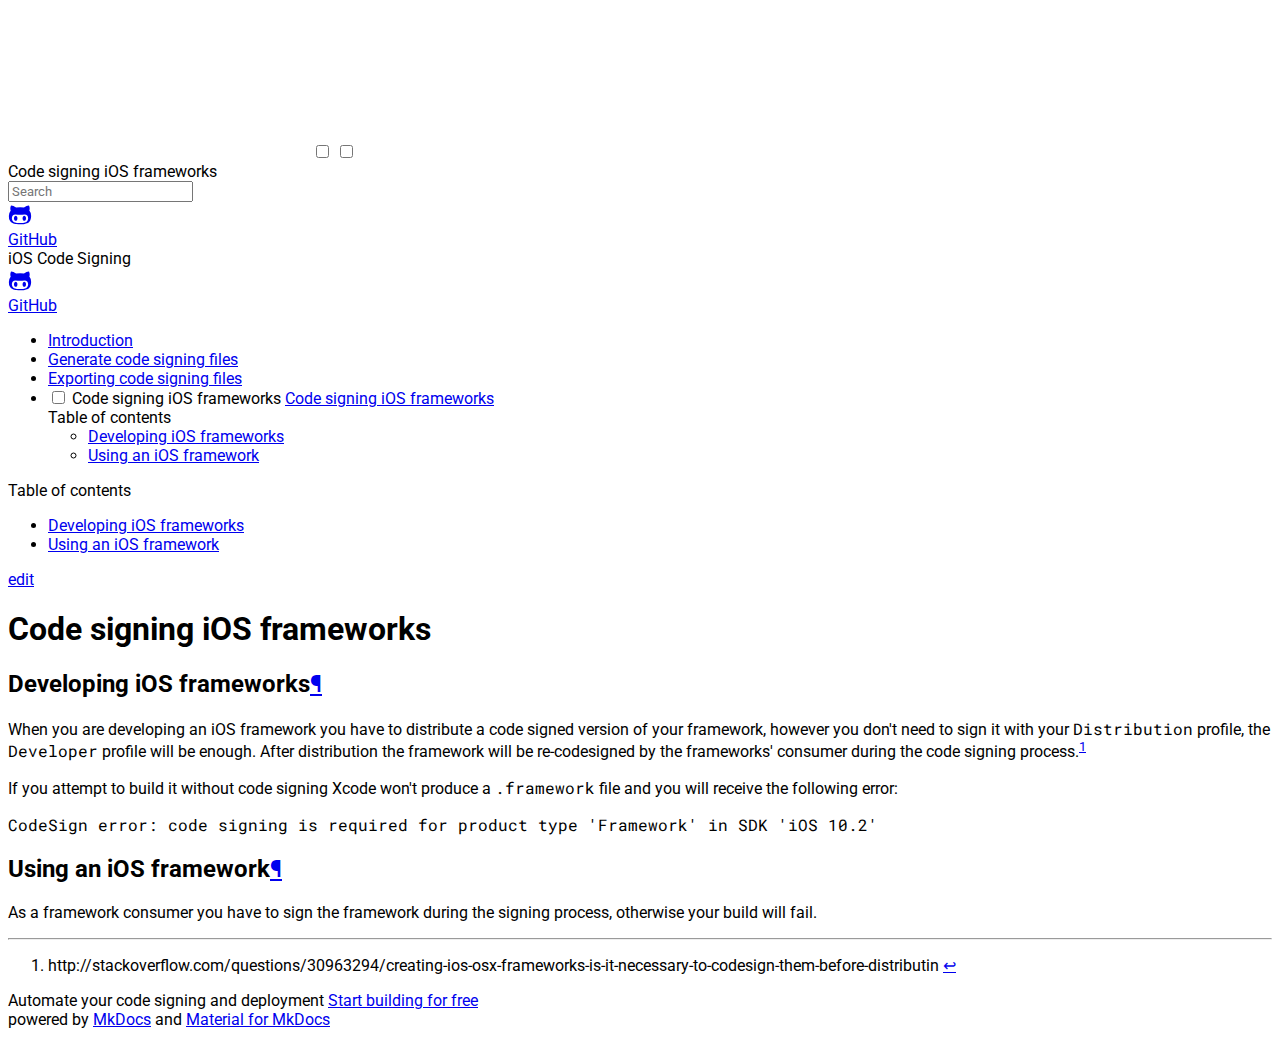
==== code-signing-ios-frameworks/index.html @ d67d52a4 "Deployed f40b3b1 with MkDocs version: 0.16.1" ====
<!DOCTYPE html>
<html class="no-js">
  <head>
    
      <meta charset="utf-8">
      <meta name="viewport" content="width=device-width,initial-scale=1">
      
        <meta name="description" content="Code signing is required for iOS apps when you are distributing your app to your testers or to the App Store.">
      
      
        <link rel="canonical" href="https://ioscodesigning.com/code-signing-ios-frameworks/">
      
      
        <meta name="author" content="Bitrise">
      
      
        <link rel="shortcut icon" href="../assets/images/favicon.ico">
      
      <meta name="generator" content="mkdocs+mkdocs-material#1.0.3">
    
    
      
        <title>Code signing iOS frameworks - iOS Code Signing</title>
      
    
    
      <script src="../assets/javascripts/modernizr-facb31f4a3.js"></script>
    
    
      
        
        
        
        <link rel="stylesheet" href="https://fonts.googleapis.com/css?family=Roboto:300,400,400i,700|Roboto+Mono">
        <style>body,input{font-family:"Roboto","Helvetica Neue",Helvetica,Arial,sans-serif}code,kbd,pre{font-family:"Roboto Mono","Courier New",Courier,monospace}</style>
      
      <link rel="stylesheet" href="https://fonts.googleapis.com/icon?family=Material+Icons">
    
    
      <link rel="stylesheet" href="../assets/stylesheets/application-f3ab63f78a.css">
      
      
        <link rel="stylesheet" href="../css/footer.css">
      
    
    
<!-- Facebook Pixel Code -->
<script>
!function(f,b,e,v,n,t,s){if(f.fbq)return;n=f.fbq=function(){n.callMethod?
n.callMethod.apply(n,arguments):n.queue.push(arguments)};if(!f._fbq)f._fbq=n;
n.push=n;n.loaded=!0;n.version='2.0';n.queue=[];t=b.createElement(e);t.async=!0;
t.src=v;s=b.getElementsByTagName(e)[0];s.parentNode.insertBefore(t,s)}(window,
document,'script','https://connect.facebook.net/en_US/fbevents.js');
fbq('init', '1527313887281951'); // Insert your pixel ID here.
fbq('track', 'PageView');
</script>
<noscript><img height="1" width="1" style="display:none"
src="https://www.facebook.com/tr?id=1527313887281951&ev=PageView&noscript=1"
/></noscript>
<!-- DO NOT MODIFY -->
<!-- End Facebook Pixel Code -->

  </head>
  
  
  
  
    <body>
  
    <svg class="md-svg">
      <defs>
        
        
          <svg xmlns="http://www.w3.org/2000/svg" width="416" height="448" viewBox="0 0 416 448" id="github"><path fill="currentColor" d="M160 304q0 10-3.125 20.5t-10.75 19T128 352t-18.125-8.5-10.75-19T96 304t3.125-20.5 10.75-19T128 256t18.125 8.5 10.75 19T160 304zm160 0q0 10-3.125 20.5t-10.75 19T288 352t-18.125-8.5-10.75-19T256 304t3.125-20.5 10.75-19T288 256t18.125 8.5 10.75 19T320 304zm40 0q0-30-17.25-51T296 232q-10.25 0-48.75 5.25Q229.5 240 208 240t-39.25-2.75Q130.75 232 120 232q-29.5 0-46.75 21T56 304q0 22 8 38.375t20.25 25.75 30.5 15 35 7.375 37.25 1.75h42q20.5 0 37.25-1.75t35-7.375 30.5-15 20.25-25.75T360 304zm56-44q0 51.75-15.25 82.75-9.5 19.25-26.375 33.25t-35.25 21.5-42.5 11.875-42.875 5.5T212 416q-19.5 0-35.5-.75t-36.875-3.125-38.125-7.5-34.25-12.875T37 371.5t-21.5-28.75Q0 312 0 260q0-59.25 34-99-6.75-20.5-6.75-42.5 0-29 12.75-54.5 27 0 47.5 9.875t47.25 30.875Q171.5 96 212 96q37 0 70 8 26.25-20.5 46.75-30.25T376 64q12.75 25.5 12.75 54.5 0 21.75-6.75 42 34 40 34 99.5z"/></svg>
        
      </defs>
    </svg>
    <input class="md-toggle" data-md-toggle="drawer" type="checkbox" id="drawer">
    <input class="md-toggle" data-md-toggle="search" type="checkbox" id="search">
    <label class="md-overlay" data-md-component="overlay" for="drawer"></label>
    
      <header class="md-header">
  <nav class="md-header-nav md-grid">
    <div class="md-flex">
      <div class="md-flex__cell md-flex__cell--shrink">
        <a href=".." title="iOS Code Signing" class=" md-icon md-icon--home  md-header-nav__button">
          
        </a>
      </div>
      <div class="md-flex__cell md-flex__cell--shrink">
        <label class="md-icon md-icon--menu md-header-nav__button" for="drawer"></label>
      </div>
      <div class="md-flex__cell md-flex__cell--stretch">
        <span class="md-flex__ellipsis md-header-nav__title">
          
            
              
            
            Code signing iOS frameworks
          
        </span>
      </div>
      <div class="md-flex__cell md-flex__cell--shrink">
        
          <label class="md-icon md-icon--search md-header-nav__button" for="search"></label>
          
<div class="md-search" data-md-component="search">
  <div class="md-search__overlay"></div>
  <div class="md-search__inner">
    <form class="md-search__form" name="search">
      <input type="text" class="md-search__input" name="query" placeholder="Search" accesskey="s" autocapitalize="off" autocorrect="off" autocomplete="off" spellcheck="false">
      <label class="md-icon md-search__icon" for="search"></label>
    </form>
    <div class="md-search__output">
      <div class="md-search__scrollwrap" data-md-scrollfix>
        <div class="md-search-result" data-md-component="result"></div>
      </div>
    </div>
  </div>
</div>
        
      </div>
      <div class="md-flex__cell md-flex__cell--shrink">
          <div class="md-header-nav__source">
            
              


  


  <a href="https://github.com/bitrise-io/ioscodesigning" title="Go to repository" class="md-source" data-md-source="github">
    
      <div class="md-source__icon">
        <svg viewBox="0 0 24 24" width="24" height="24">
          <use xlink:href="#github" width="24" height="24"></use>
        </svg>
      </div>
    
    <div class="md-source__repository">
      GitHub
    </div>
  </a>

            
          </div>
      </div>
    </div>
  </nav>
</header>
    
    <div class="md-container">
      <main class="md-main">
        <div class="md-main__inner md-grid" data-md-component="container">
          
            
              <div class="md-sidebar md-sidebar--primary" data-md-component="navigation">
                <div class="md-sidebar__scrollwrap">
                  <div class="md-sidebar__inner">
                    <nav class="md-nav md-nav--primary">
  <label class="md-nav__title md-nav__title--site" for="drawer">
    <i class=" md-icon md-icon--home  md-nav__button">
      
    </i>
    iOS Code Signing
  </label>
  
    <div class="md-nav__source">
      


  


  <a href="https://github.com/bitrise-io/ioscodesigning" title="Go to repository" class="md-source" data-md-source="github">
    
      <div class="md-source__icon">
        <svg viewBox="0 0 24 24" width="24" height="24">
          <use xlink:href="#github" width="24" height="24"></use>
        </svg>
      </div>
    
    <div class="md-source__repository">
      GitHub
    </div>
  </a>

    </div>
  
  <ul class="md-nav__list" data-md-scrollfix>
    
      
      
  <li class="md-nav__item">
    
      <a href=".." title="Introduction" class="md-nav__link">
        Introduction
      </a>
    
  </li>

    
      
      
  <li class="md-nav__item">
    
      <a href="../generate-code-signing-files/" title="Generate code signing files" class="md-nav__link">
        Generate code signing files
      </a>
    
  </li>

    
      
      
  <li class="md-nav__item">
    
      <a href="../exporting-code-signing-files/" title="Exporting code signing files" class="md-nav__link">
        Exporting code signing files
      </a>
    
  </li>

    
      
      
  <li class="md-nav__item">
    
    <input class="md-toggle md-nav__toggle" data-md-toggle="toc" type="checkbox" id="toc">
    
    
      <label class="md-nav__link md-nav__link--active" for="toc">
        Code signing iOS frameworks
      </label>
    
    <a href="./" title="Code signing iOS frameworks" class="md-nav__link md-nav__link--active">
      Code signing iOS frameworks
    </a>
    
      
<nav class="md-nav md-nav--secondary">
  
  
  
    <label class="md-nav__title" for="toc">Table of contents</label>
    <ul class="md-nav__list" data-md-scrollfix>
      
        <li class="md-nav__item">
  <a href="#developing-ios-frameworks" title="Developing iOS frameworks" class="md-nav__link">
    Developing iOS frameworks
  </a>
  
</li>
      
        <li class="md-nav__item">
  <a href="#using-an-ios-framework" title="Using an iOS framework" class="md-nav__link">
    Using an iOS framework
  </a>
  
</li>
      
    </ul>
  
</nav>
    
  </li>

    
  </ul>
</nav>
                  </div>
                </div>
              </div>
            
            
              <div class="md-sidebar md-sidebar--secondary" data-md-component="toc">
                <div class="md-sidebar__scrollwrap">
                  <div class="md-sidebar__inner">
                    
<nav class="md-nav md-nav--secondary">
  
  
  
    <label class="md-nav__title" for="toc">Table of contents</label>
    <ul class="md-nav__list" data-md-scrollfix>
      
        <li class="md-nav__item">
  <a href="#developing-ios-frameworks" title="Developing iOS frameworks" class="md-nav__link">
    Developing iOS frameworks
  </a>
  
</li>
      
        <li class="md-nav__item">
  <a href="#using-an-ios-framework" title="Using an iOS framework" class="md-nav__link">
    Using an iOS framework
  </a>
  
</li>
      
    </ul>
  
</nav>
                  </div>
                </div>
              </div>
            
          
          <div class="md-content">
            <article class="md-content__inner md-typeset">
               
                 <a href="https://github.com/bitrise-io/ioscodesigning/edit/master/docs/code-signing-ios-frameworks.md" title="Edit this page" class="md-icon md-content__edit">edit</a>
               
              
                
                  <h1>Code signing iOS frameworks</h1>
                
                <h2 id="developing-ios-frameworks">Developing iOS frameworks<a class="headerlink" href="#developing-ios-frameworks" title="Permanent link">&para;</a></h2>
<p>When you are developing an iOS framework you have to distribute a code signed version of your framework, however you don't need to sign it with your <code>Distribution</code> profile, the <code>Developer</code> profile will be enough.
After distribution the framework will be re-codesigned by the frameworks' consumer during the code signing process.<sup id="fnref:1"><a class="footnote-ref" href="#fn:1" rel="footnote">1</a></sup></p>
<p>If you attempt to build it without code signing Xcode won't produce a <code>.framework</code> file and you will receive the following error:</p>
<pre><code>CodeSign error: code signing is required for product type 'Framework' in SDK 'iOS 10.2'
</code></pre>

<h2 id="using-an-ios-framework">Using an iOS framework<a class="headerlink" href="#using-an-ios-framework" title="Permanent link">&para;</a></h2>
<p>As a framework consumer you have to sign the framework during the signing process, otherwise your build will fail.</p>
<div class="footnote">
<hr />
<ol>
<li id="fn:1">
<p>http://stackoverflow.com/questions/30963294/creating-ios-osx-frameworks-is-it-necessary-to-codesign-them-before-distributin&#160;<a class="footnote-backref" href="#fnref:1" rev="footnote" title="Jump back to footnote 1 in the text">&#8617;</a></p>
</li>
</ol>
</div>
              
            </article>
          </div>
        </div>
      </main>
      
        

<!-- Application footer -->
<footer class="md-footer">
  <a href="https://www.bitrise.io/?utm_source=ioscodesigning.com&utm_medium=content&utm_campaign=ios_code_signing&utm_term=bitrise&utm_content=Bitrise_logo" onclick="ga('send', 'event', 'bitrise', 'click', 'image', 1, {'NonInteraction': 1});" target="_blank">
    <div class="md-bitrise"></div>
  </a>
  <div class="md-footer-bitrise__inner md-grid">
    <div class="md-footer-bitrise">
      Automate your code signing and deployment
      <a href="https://www.bitrise.io/?utm_source=ioscodesigning.com&utm_medium=content&utm_campaign=ios_code_signing&utm_term=automate_your_mobile_building_testing_and_deployment&utm_content=CTA_start_building_for_free" onclick="ga('send', 'event', 'bitrise', 'click', 'button', 1, {'NonInteraction': 1});" target="_blank">Start building for free</a>
    </div>
  </div>
  <!-- Further information -->
  <div class="md-footer-meta md-typeset">
    <div class="md-footer-meta__inner md-grid">

      <!-- Copyright and theme information -->
      <div class="md-footer-copyright">
        
        powered by
        <a href="http://www.mkdocs.org" title="MkDocs">MkDocs</a>
        and
        <a href="http://squidfunk.github.io/mkdocs-material/"
            title="Material for MkDocs">
          Material for MkDocs</a>
      </div>

      <!-- Social links -->
      
        
      
    </div>
  </div>
</footer>
      
    </div>
    
      <script src="../assets/javascripts/application-2afe21e0b2.js"></script>
      <script>var config={url:{base:".."}},app=new Application(config);app.initialize()</script>
      
    
    
      
      <script>!function(e,t,a,n,o,c,i){e.GoogleAnalyticsObject=o,e[o]=e[o]||function(){(e[o].q=e[o].q||[]).push(arguments)},e[o].l=1*new Date,c=t.createElement(a),i=t.getElementsByTagName(a)[0],c.async=1,c.src=n,i.parentNode.insertBefore(c,i)}(window,document,"script","https://www.google-analytics.com/analytics.js","ga"),ga("create","UA-53276411-6","auto"),ga("set","anonymizeIp",!0),ga("send","pageview");var links=document.getElementsByTagName("a");Array.prototype.map.call(links,function(e){e.host!=document.location.host&&e.addEventListener("click",function(){var t=e.getAttribute("data-md-action")||"follow";ga("send","event","outbound",t,e.href)})});var query=document.forms.search.query;query.addEventListener("blur",function(){if(this.value){var e=document.location.pathname;ga("send","pageview",e+"?q="+this.value)}})</script>
      
    
  </body>
</html>
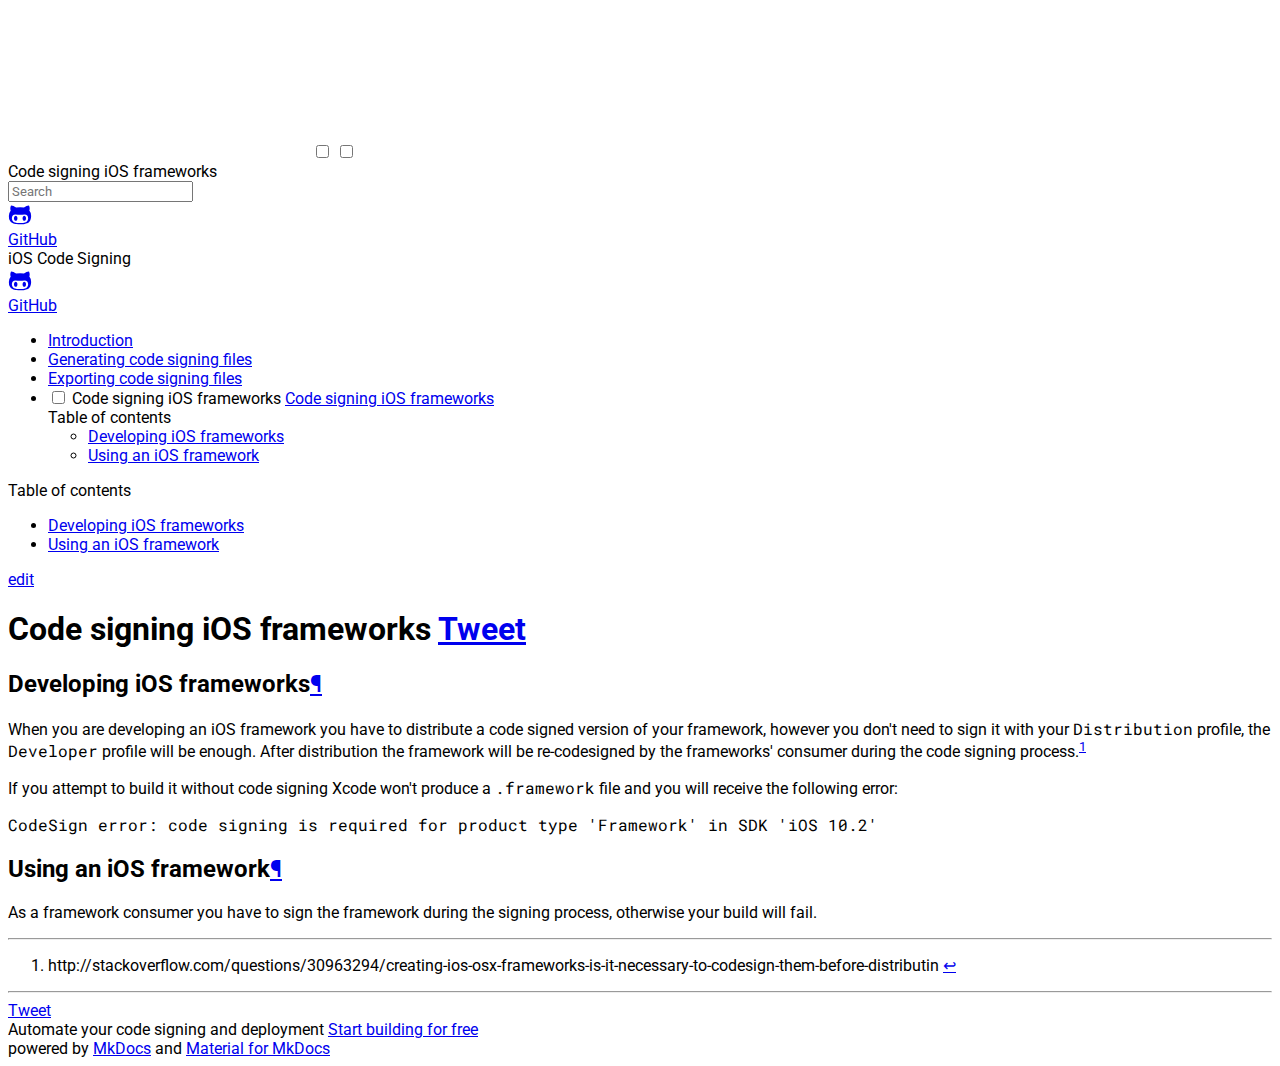
==== commit b0543e75: "Deployed 524fb1f with MkDocs version: 0.16.1" ====
--- a/code-signing-ios-frameworks/index.html
+++ b/code-signing-ios-frameworks/index.html
@@ -205,8 +205,8 @@
       
   <li class="md-nav__item">
     
-      <a href="../generate-code-signing-files/" title="Generate code signing files" class="md-nav__link">
-        Generate code signing files
+      <a href="../generating-code-signing-files/" title="Generating code signing files" class="md-nav__link">
+        Generating code signing files
       </a>
     
   </li>
@@ -313,10 +313,20 @@
                  <a href="https://github.com/bitrise-io/ioscodesigning/edit/master/docs/code-signing-ios-frameworks.md" title="Edit this page" class="md-icon md-content__edit">edit</a>
                
               
-                
-                  <h1>Code signing iOS frameworks</h1>
-                
-                <h2 id="developing-ios-frameworks">Developing iOS frameworks<a class="headerlink" href="#developing-ios-frameworks" title="Permanent link">&para;</a></h2>
+  <!--
+    This is a nasty hack that checks whether the content contains
+    a h1 headline. If it doesn't, the page title (or respectively
+    site name) is used as the main headline.
+  -->
+  
+    <h1>
+      Code signing iOS frameworks
+      <a href="https://twitter.com/share" class="twitter-share-button" data-text="Code signing iOS frameworks - iOS Code Signing" data-url="https://ioscodesigning.com/code-signing-ios-frameworks/" data-via="bitrise" data-show-count="false">Tweet</a><script async src="//platform.twitter.com/widgets.js" charset="utf-8"></script>
+    </h1>
+  
+
+  <!-- Content -->
+  <h2 id="developing-ios-frameworks">Developing iOS frameworks<a class="headerlink" href="#developing-ios-frameworks" title="Permanent link">&para;</a></h2>
 <p>When you are developing an iOS framework you have to distribute a code signed version of your framework, however you don't need to sign it with your <code>Distribution</code> profile, the <code>Developer</code> profile will be enough.
 After distribution the framework will be re-codesigned by the frameworks' consumer during the code signing process.<sup id="fnref:1"><a class="footnote-ref" href="#fn:1" rel="footnote">1</a></sup></p>
 <p>If you attempt to build it without code signing Xcode won't produce a <code>.framework</code> file and you will receive the following error:</p>
@@ -333,7 +343,10 @@
 </li>
 </ol>
 </div>
-              
+
+  <hr />
+  <a href="https://twitter.com/share" class="twitter-share-button" data-text="Code signing iOS frameworks - iOS Code Signing" data-url="https://ioscodesigning.com/code-signing-ios-frameworks/" data-via="bitrise" data-show-count="false">Tweet</a><script async src="//platform.twitter.com/widgets.js" charset="utf-8"></script>
+
             </article>
           </div>
         </div>
